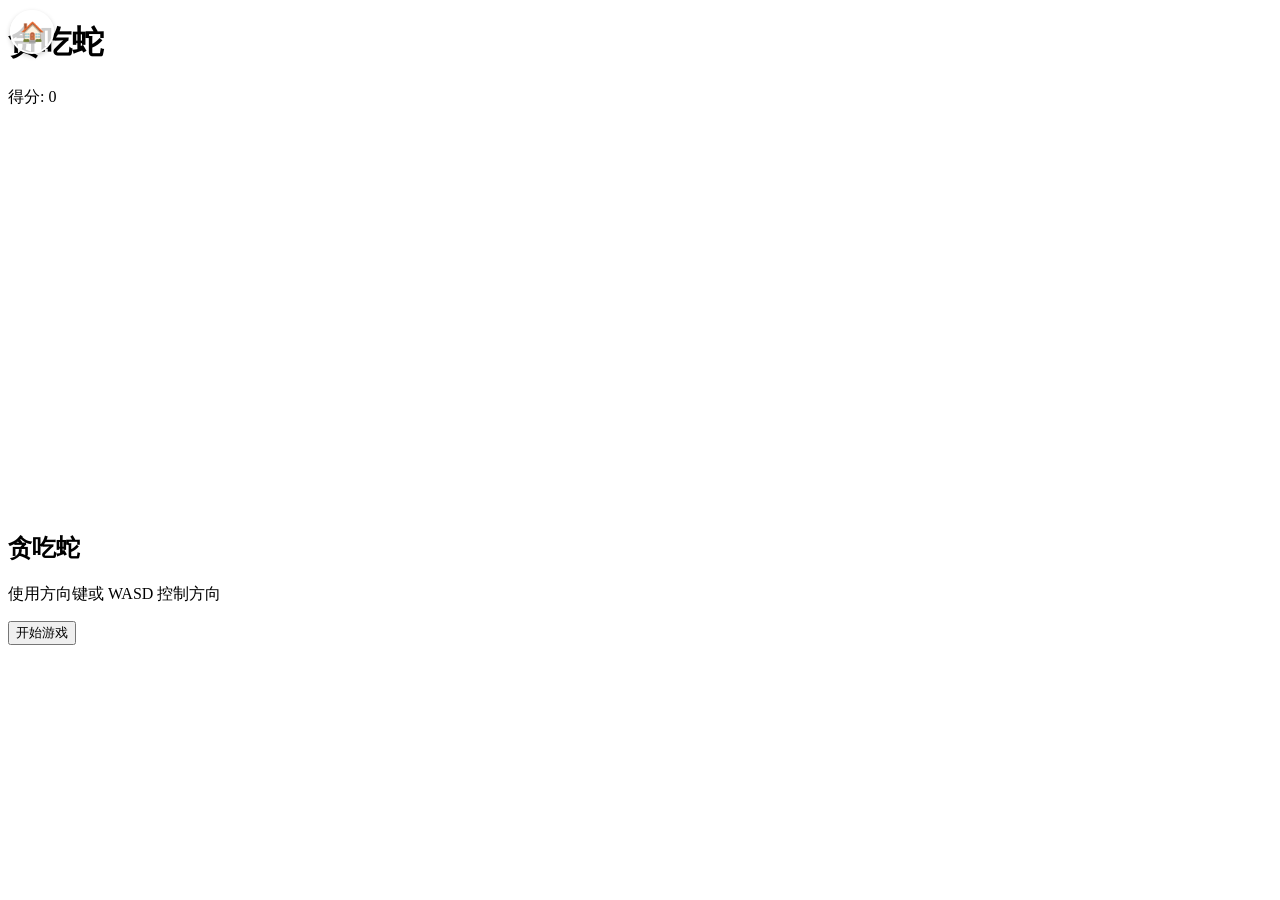
==== snake/index.html @ 2bd0e30e "晚上" ====
<!DOCTYPE html>
<html lang="zh">
<head>
    <meta charset="UTF-8">
    <meta name="viewport" content="width=device-width, initial-scale=1.0">
    <title>贪吃蛇</title>
    <link rel="stylesheet" href="style.css">
</head>
<body>
    <div class="game-container">
        <h1>贪吃蛇</h1>
        <div class="score-container">
            得分: <span id="score">0</span>
        </div>
        <canvas id="game-canvas" width="400" height="400"></canvas>
        <div id="game-over" class="game-message" style="display: none;">
            <h2>游戏结束!</h2>
            <p>你的得分: <span id="final-score">0</span></p>
            <button id="restart-button">重新开始</button>
        </div>
         <div id="start-screen" class="game-message">
            <h2>贪吃蛇</h2>
            <p>使用方向键或 WASD 控制方向</p>
            <button id="start-button">开始游戏</button>
        </div>
    </div>
    <script src="game.js"></script>
    <script src="../platform/js/game-toolbar.js"></script>
</body>
</html>
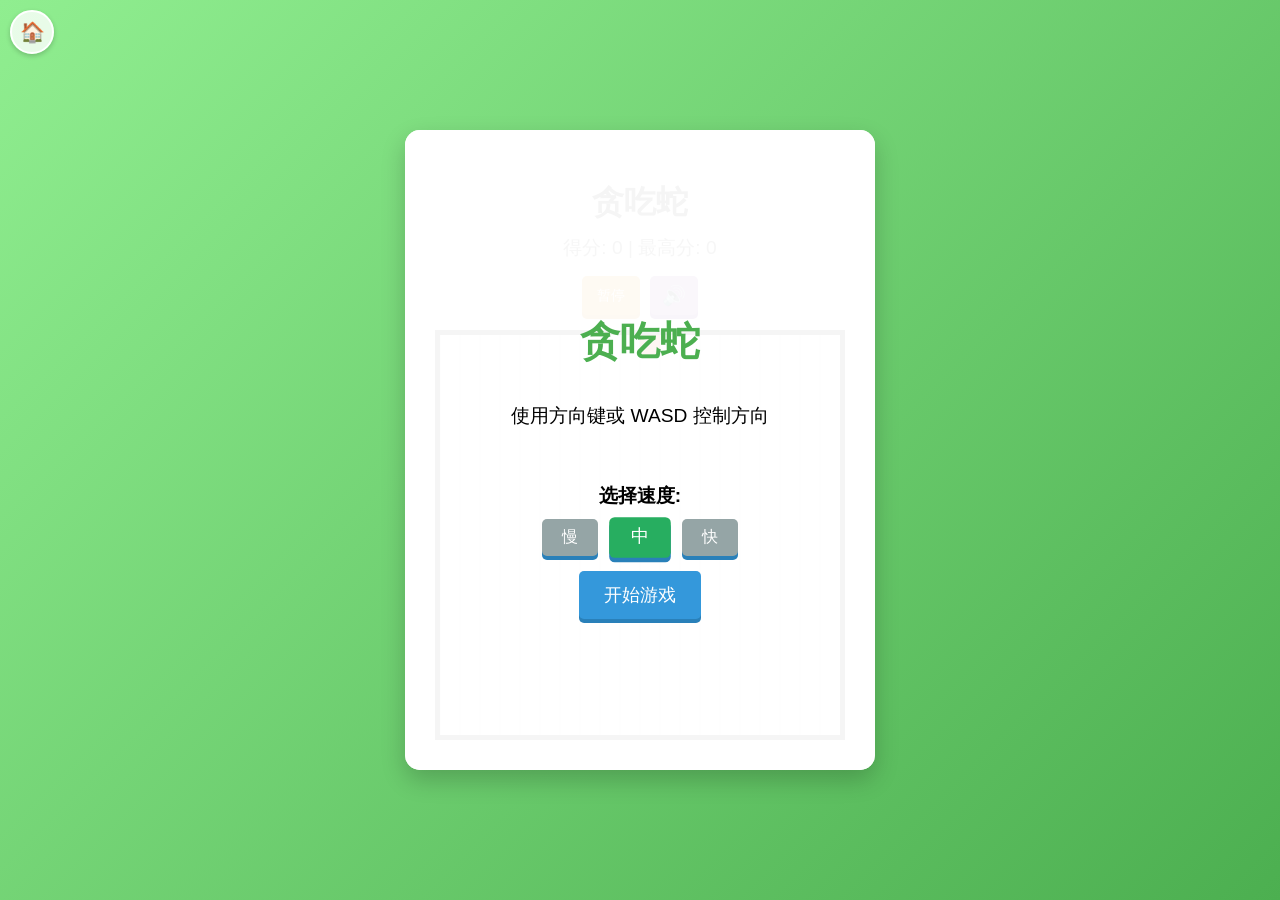
==== commit 6c13ce62: "666" ====
--- a/snake/index.html
+++ b/snake/index.html
@@ -10,18 +10,33 @@
     <div class="game-container">
         <h1>贪吃蛇</h1>
         <div class="score-container">
-            得分: <span id="score">0</span>
+            得分: <span id="score">0</span> | 最高分: <span id="high-score">0</span>
+        </div>
+        <div class="controls-bar">
+            <button id="pause-button">暂停</button>
+            <button id="mute-button">🔊</button>
         </div>
         <canvas id="game-canvas" width="400" height="400"></canvas>
         <div id="game-over" class="game-message" style="display: none;">
             <h2>游戏结束!</h2>
             <p>你的得分: <span id="final-score">0</span></p>
+            <p>最高分: <span id="final-high-score">0</span></p>
             <button id="restart-button">重新开始</button>
         </div>
          <div id="start-screen" class="game-message">
             <h2>贪吃蛇</h2>
             <p>使用方向键或 WASD 控制方向</p>
+            <div class="speed-selection">
+                <p>选择速度:</p>
+                <button class="speed-btn" data-speed="slow">慢</button>
+                <button class="speed-btn active" data-speed="medium">中</button>
+                <button class="speed-btn" data-speed="fast">快</button>
+            </div>
             <button id="start-button">开始游戏</button>
+        </div>
+        <div id="pause-screen" class="game-message" style="display: none;">
+            <h2>游戏暂停</h2>
+            <button id="resume-button">继续游戏</button>
         </div>
     </div>
     <script src="game.js"></script>
--- a/snake/style.css
+++ b/snake/style.css
@@ -0,0 +1,160 @@
+body {
+    display: flex;
+    justify-content: center;
+    align-items: center;
+    min-height: 100vh;
+    background-color: #f0f0f0;
+    font-family: Arial, sans-serif;
+    background-image: linear-gradient(135deg, #90EE90 0%, #4CAF50 100%);
+    margin: 0;
+}
+
+.game-container {
+    text-align: center;
+    background-color: white;
+    padding: 30px;
+    border-radius: 15px;
+    box-shadow: 0 10px 25px rgba(0, 0, 0, 0.2);
+    position: relative; /* Needed for absolute positioning of messages */
+}
+
+h1 {
+    color: #333;
+    margin-bottom: 10px;
+}
+
+.score-container {
+    font-size: 1.2em;
+    margin-bottom: 15px;
+    color: #555;
+}
+
+.controls-bar {
+    display: flex;
+    justify-content: center;
+    gap: 10px;
+    margin-bottom: 15px;
+}
+
+.controls-bar button {
+    padding: 8px 15px;
+    font-size: 0.9em;
+}
+
+#game-canvas {
+    border: 5px solid #333;
+    background-color: #f9f9f9;
+    display: block; /* Prevents extra space below canvas */
+    margin: 0 auto; /* Center canvas */
+}
+
+.game-message {
+    position: absolute;
+    top: 0;
+    left: 0;
+    width: 100%;
+    height: 100%;
+    background-color: rgba(255, 255, 255, 0.95);
+    display: flex;
+    flex-direction: column;
+    justify-content: center;
+    align-items: center;
+    border-radius: 15px; /* Match container */
+    z-index: 10;
+}
+
+.game-message h2 {
+    font-size: 2.5em;
+    color: #e74c3c;
+    margin-bottom: 15px;
+}
+#start-screen h2, #pause-screen h2 {
+    color: #4CAF50;
+}
+
+.game-message p {
+    font-size: 1.2em;
+    margin-bottom: 20px;
+}
+
+.speed-selection {
+    margin: 15px 0;
+}
+
+.speed-selection p {
+    margin-bottom: 10px;
+    font-weight: bold;
+}
+
+.speed-btn {
+    padding: 8px 20px;
+    margin: 0 5px;
+    font-size: 1em;
+    background-color: #95a5a6;
+    border: none;
+    border-radius: 5px;
+    cursor: pointer;
+    transition: all 0.3s ease;
+}
+
+.speed-btn.active {
+    background-color: #27ae60;
+    transform: scale(1.1);
+}
+
+.speed-btn:hover {
+    background-color: #7f8c8d;
+}
+
+button {
+    padding: 12px 25px;
+    font-size: 1.1em;
+    color: white;
+    background-color: #3498db;
+    border: none;
+    border-radius: 5px;
+    cursor: pointer;
+    transition: background-color 0.3s ease;
+    box-shadow: 0 4px #2980b9;
+}
+
+button:hover {
+    background-color: #2980b9;
+}
+
+button:active {
+    transform: translateY(2px);
+    box-shadow: 0 2px #2980b9;
+}
+
+#restart-button {
+    background-color: #e74c3c;
+    box-shadow: 0 4px #c0392b;
+}
+
+#restart-button:hover {
+    background-color: #c0392b;
+}
+#restart-button:active {
+     box-shadow: 0 2px #c0392b;
+}
+
+#pause-button, #resume-button {
+    background-color: #f39c12;
+    box-shadow: 0 4px #d68910;
+}
+
+#pause-button:hover, #resume-button:hover {
+    background-color: #d68910;
+}
+
+#mute-button {
+    background-color: #9b59b6;
+    box-shadow: 0 4px #7d3c98;
+    font-size: 1.2em;
+    padding: 8px 12px;
+}
+
+#mute-button:hover {
+    background-color: #7d3c98;
+}
